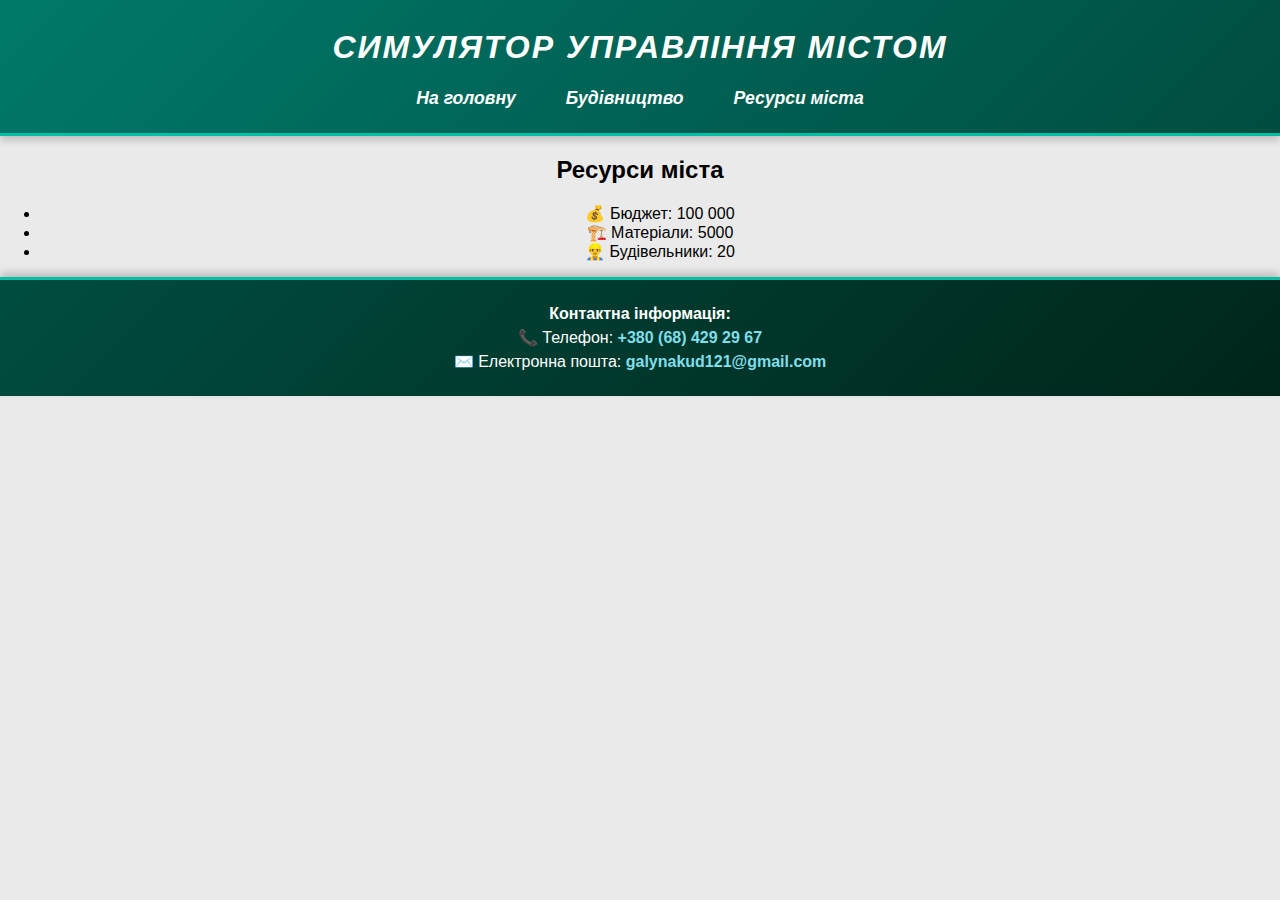
==== resources.html @ bf06ddf5 "Add files via upload" ====
<!DOCTYPE html>
<html lang="uk">
<head>
    <meta charset="UTF-8">
    <meta name="viewport" content="width=device-width, initial-scale=1.0">
    <title>Ресурси міста - Симулятор міста</title>
    <link rel="stylesheet" href="styles.css">
</head>
<body>

    <header>
        <h1><em>Симулятор управління містом</em></h1>
        <nav>
            <ul>
                <li><em><a href="index.html">На головну</a></em></li>
                <li><em><a href="construction.html">Будівництво</a></em></li>
                <li><em><a href="resources.html">Ресурси міста</a></em></li>
            </ul>
        </nav>
    </header>

    <main>
        <section>
            <h2>Ресурси міста</h2>
            <ul>
                <li>💰 Бюджет: 100 000</li>
                <li>🏗️ Матеріали: 5000</li>
                <li>👷‍♂️ Будівельники: 20</li>
            </ul>
        </section>
    </main>

    <footer>
        <div class="contact-info">
            <p><strong>Контактна інформація:</strong></p>
            <p>📞 Телефон: <a href="tel:+380684292967">+380 (68) 429 29 67</a></p>
            <p>✉️ Електронна пошта: <a href="mailto:galynakud121@gmail.com">galynakud121@gmail.com</a></p>
        </div>
    </footer> 

</body>
</html>
---- styles.css ----
/* Основні стилі */
body {
    font-family: "Trebuchet MS", sans-serif;
    text-align: center;
    background: #eaeaea;
    margin: 0;
    padding: 0;
}


     /* хедер */
header {
    background: linear-gradient(135deg, #00796b, #004d40);
    color: white;
    padding: 0.5rem;
    text-align: center;
    box-shadow: 0 4px 8px rgba(0, 0, 0, 0.2);
    border-bottom: 3px solid #00bfa5;
    }

h1 {
    font-family: 'Raleway', sans-serif;
    font-size: 2rem;
    font-weight: bold;
    text-transform: uppercase;
    letter-spacing: 2px;
}

nav ul {
    list-style: none;
    padding: 0;
    display: flex;
    justify-content: center;
    gap: 20px;
}
    
    nav ul li {
        display: inline;
    }
    
    nav ul li a {
        color: white;
        text-decoration: none;
        font-weight: bold;
        font-size: 1.1rem;
        padding: 10px 15px;
        border-radius: 8px;
        transition: background 0.3s ease;
    }

    nav ul li a:hover {
        background: rgba(255, 255, 255, 0.2);
    }


    .city-grid {
        display: grid;
        grid-template-columns: repeat(5, 100px);
        gap: 8px;
        margin: 20px auto;
        padding: 15px;
        background: #e0e0e0;
        width: fit-content;
        border-radius: 12px;
        box-shadow: 4px 4px 12px rgba(0, 0, 0, 0.2);
    }

    .city-style {
        display: flex;
        align-items: center;
        justify-content: center;
        background: linear-gradient(135deg, #4cc5b7, #004d40);
        color: rgb(29, 27, 27);
        padding: 20px;
        border-radius: 12px;
        box-shadow: 0 5px 15px rgba(0, 0, 0, 0.2);
        margin: 20px auto;
        max-width: 700px;
        text-align: left;
    }
    

.city-grid div {
    width: 90px;
    height: 90px;
    display: flex;
    align-items: center;
    justify-content: center;
    font-size: 80px;
    border-radius: 10px;
}

.building {
    background: #c48e73;
    border: 3px solid #a5284f;
}

.factory {
    background: #4e4c4c;
    border: 3px solid #9d828a;
}

.road {
    background: #b2b1b1;
    border: 2px dashed #4e4e4e;
}

.park {
    background: #7dcc7d;
    border: 2px solid #468d46;
}


.info-section {
    display: flex;
    align-items: center;
    background: #f9f9f9;
    padding: 20px;
    border-radius: 12px;
    box-shadow: 0 5px 15px rgba(0, 0, 0, 0.1);
    margin: 20px auto;
    max-width: 700px;
    text-align: left;
}

.alt-style {
    background: linear-gradient(135deg, #00796b, #004d40);
    color: white;
}

.town {
    font-size: 3rem;
    margin-right: 20px; 
}
.icon {
    font-size: 3rem;
    margin-right: 20px;
}

.text-content h2 {
    font-size: 1.8rem;
    margin-bottom: 10px;
}

.text-content p {
    font-size: 1.1rem;
    
}

.btn {
    display: inline-block;
    margin-top: 10px;
    padding: 12px 20px;
    background: white;
    color: #00796b;
    text-decoration: none;
    font-size: 1.2rem;
    font-weight: bold;
    border-radius: 8px;
    transition: background 0.3s ease, color 0.3s ease;
}

.btn:hover {
    background: #00bfa5;
    color: white;
}

@media (max-width: 768px) {
    .nav-menu {
        display: flex;
        flex-direction: column;
        text-align: center;
        gap: 10px;
    }

    .city-grid {
        grid-template-columns: repeat(3, 90px);
    }

    .info-section {
        flex-direction: column;
        text-align: center;
        padding: 15px;
    }

    .icon {
        margin-bottom: 10px;
    }
}

@media (max-width: 480px) {
    .city-grid {
        grid-template-columns: repeat(2, 90px);
    }

    .text-content h2 {
        font-size: 1.5rem;
    }

    .text-content p {
        font-size: 1rem;
    }

    img {
        max-width: 100%;
        height: auto;
    }
}

footer {
    background: linear-gradient(135deg, #004d40, #00251a);
    color: white;
    padding: 20px;
    text-align: center;
    font-size: 1rem;
    box-shadow: 0 -4px 8px rgba(0, 0, 0, 0.2);
    border-top: 3px solid #00bfa5;
}

    .contact-info p {
        margin: 5px 0;
    }

    .contact-info a {
        color: #80deea;
        text-decoration: none;
        font-weight: bold;
        transition: color 0.3s ease;
    }

    .contact-info a:hover {
        color: #00bfa5;
        text-decoration: underline;
    }
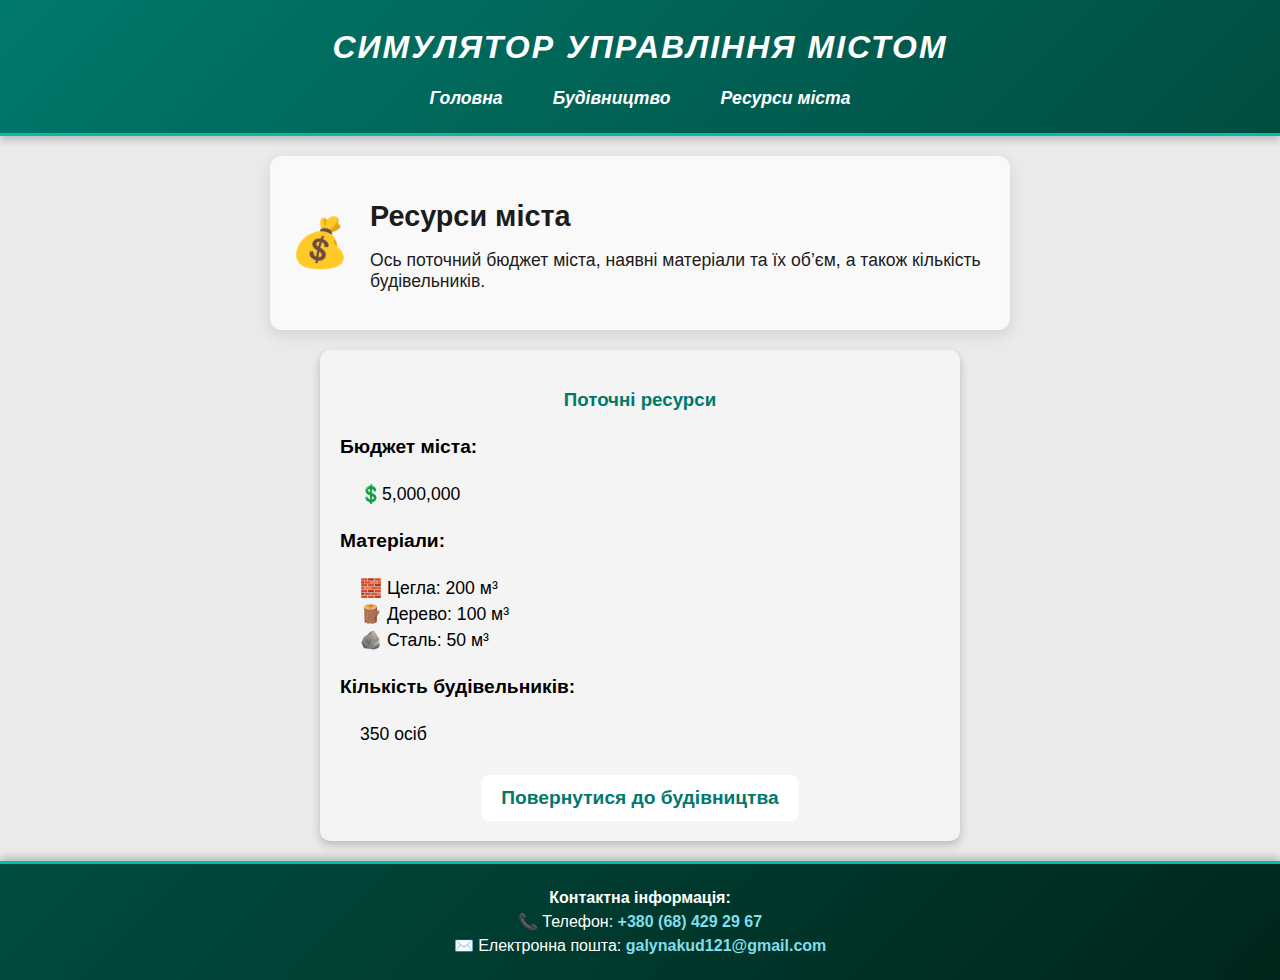
==== commit dbd1d647: "Add files via upload" ====
--- a/resources.html
+++ b/resources.html
@@ -4,29 +4,53 @@
     <meta charset="UTF-8">
     <meta name="viewport" content="width=device-width, initial-scale=1.0">
     <title>Ресурси міста - Симулятор міста</title>
-    <link rel="stylesheet" href="styles.css">
+    <link rel="stylesheet" href="styles.css"> 
 </head>
 <body>
 
     <header>
         <h1><em>Симулятор управління містом</em></h1>
         <nav>
-            <ul>
-                <li><em><a href="index.html">На головну</a></em></li>
+            <ul class="nav-menu">
+                <li><em><a href="index.html">Головна</a></em></li>
                 <li><em><a href="construction.html">Будівництво</a></em></li>
                 <li><em><a href="resources.html">Ресурси міста</a></em></li>
             </ul>
-        </nav>
+        </nav> 
     </header>
 
     <main>
-        <section>
-            <h2>Ресурси міста</h2>
-            <ul>
-                <li>💰 Бюджет: 100 000</li>
-                <li>🏗️ Матеріали: 5000</li>
-                <li>👷‍♂️ Будівельники: 20</li>
-            </ul>
+        <section id="resources" class="info-section city-style">
+            <div class="icon">💰</div>
+            <div class="text-content">
+                <h2>Ресурси міста</h2>
+                <p>Ось поточний бюджет міста, наявні матеріали та їх об’єм, а також кількість будівельників.</p>
+            </div>
+        </section>
+
+        <section class="resources-info">
+            <h3>Поточні ресурси</h3>
+            <div class="resources-list">
+                <div class="resource-item">
+                    <h4>Бюджет міста:</h4>
+                    <p>💲5,000,000</p>
+                </div>
+                <div class="resource-item">
+                    <h4>Матеріали:</h4>
+                    <ul>
+                        <li>🧱 Цегла: 200 м³</li>
+                        <li>🪵 Дерево: 100 м³</li>
+                        <li>🪨 Сталь: 50 м³</li>
+                    </ul>
+                </div>
+                <div class="resource-item">
+                    <h4>Кількість будівельників:</h4>
+                    <p>350 осіб</p>
+                </div>
+            </div>
+            <div class="button-container">
+                <a href="construction.html" class="btn2">Повернутися до будівництва</a>
+            </div>
         </section>
     </main>
 
@@ -36,7 +60,7 @@
             <p>📞 Телефон: <a href="tel:+380684292967">+380 (68) 429 29 67</a></p>
             <p>✉️ Електронна пошта: <a href="mailto:galynakud121@gmail.com">galynakud121@gmail.com</a></p>
         </div>
-    </footer> 
+    </footer>
 
 </body>
 </html>
--- a/styles.css
+++ b/styles.css
@@ -6,7 +6,6 @@
     margin: 0;
     padding: 0;
 }
-
 
      /* хедер */
 header {
@@ -63,6 +62,7 @@
         width: fit-content;
         border-radius: 12px;
         box-shadow: 4px 4px 12px rgba(0, 0, 0, 0.2);
+        
     }
 
     .city-style {
@@ -128,6 +128,42 @@
     color: white;
 }
 
+/* Форма будівництва */
+.construction-controls {
+    background: #f4f4f4;
+    padding: 20px;
+    border-radius: 10px;
+    box-shadow: 0 4px 8px rgba(0, 0, 0, 0.2);
+    max-width: 500px;
+    margin: 20px auto;
+    text-align: left;
+}
+
+.construction-controls h3 {
+    text-align: center;
+    color: #00796b;
+}
+
+.construction-controls label {
+    display: block;
+    margin-top: 10px;
+    font-weight: bold;
+}
+
+.construction-controls input, select {
+    width: 100%;
+    padding: 8px;
+    margin-top: 5px;
+    border-radius: 5px;
+    border: 1px solid #ccc;
+}
+
+.construction-controls .btn {
+    display: block;
+    width: 100%;
+    margin-top: 15px;
+}
+
 .town {
     font-size: 3rem;
     margin-right: 20px; 
@@ -165,46 +201,76 @@
     color: white;
 }
 
-@media (max-width: 768px) {
-    .nav-menu {
-        display: flex;
-        flex-direction: column;
-        text-align: center;
-        gap: 10px;
-    }
-
-    .city-grid {
-        grid-template-columns: repeat(3, 90px);
-    }
-
-    .info-section {
-        flex-direction: column;
-        text-align: center;
-        padding: 15px;
-    }
-
-    .icon {
-        margin-bottom: 10px;
-    }
-}
-
-@media (max-width: 480px) {
-    .city-grid {
-        grid-template-columns: repeat(2, 90px);
-    }
-
-    .text-content h2 {
-        font-size: 1.5rem;
-    }
-
-    .text-content p {
-        font-size: 1rem;
-    }
-
-    img {
-        max-width: 100%;
-        height: auto;
-    }
+.btn2 {
+    display: inline-block;
+    margin-top: 10px;
+    padding: 12px 20px;
+    background: white;
+    color: #00796b;
+    text-decoration: none;
+    font-size: 1.2rem;
+    font-weight: bold;
+    border-radius: 8px;
+    transition: background 0.3s ease, color 0.3s ease;
+}
+
+.btn2:hover {
+    background: #00bfa5;
+    color: white;
+}
+
+.button-container {
+    text-align: center; /* Вирівнює кнопку по центру */
+    margin-top: 20px; /* Додає відступ зверху */
+}
+.confirmation-message {
+    color: green;
+    font-weight: bold;
+    margin-top: 10px;
+    display: block;
+}
+
+/* Секція ресурсів міста */
+.resources-info {
+    background: #f4f4f4;
+    padding: 20px;
+    border-radius: 10px;
+    box-shadow: 0 4px 8px rgba(0, 0, 0, 0.2);
+    max-width: 600px;
+    margin: 20px auto;
+    text-align: left;
+}
+
+.resources-info h3 {
+    text-align: center;
+    color: #00796b;
+}
+
+.resources-list {
+    margin-top: 20px;
+}
+
+.resource-item {
+    margin-bottom: 15px;
+}
+
+.resource-item h4 {
+    font-weight: bold;
+    font-size: 1.2rem;
+}
+
+.resource-item p, .resource-item ul {
+    font-size: 1.1rem;
+    margin-left: 20px;
+}
+
+.resource-item ul {
+    list-style-type: none;
+    padding: 0;
+}
+
+.resource-item li {
+    margin-bottom: 5px;
 }
 
 footer {
